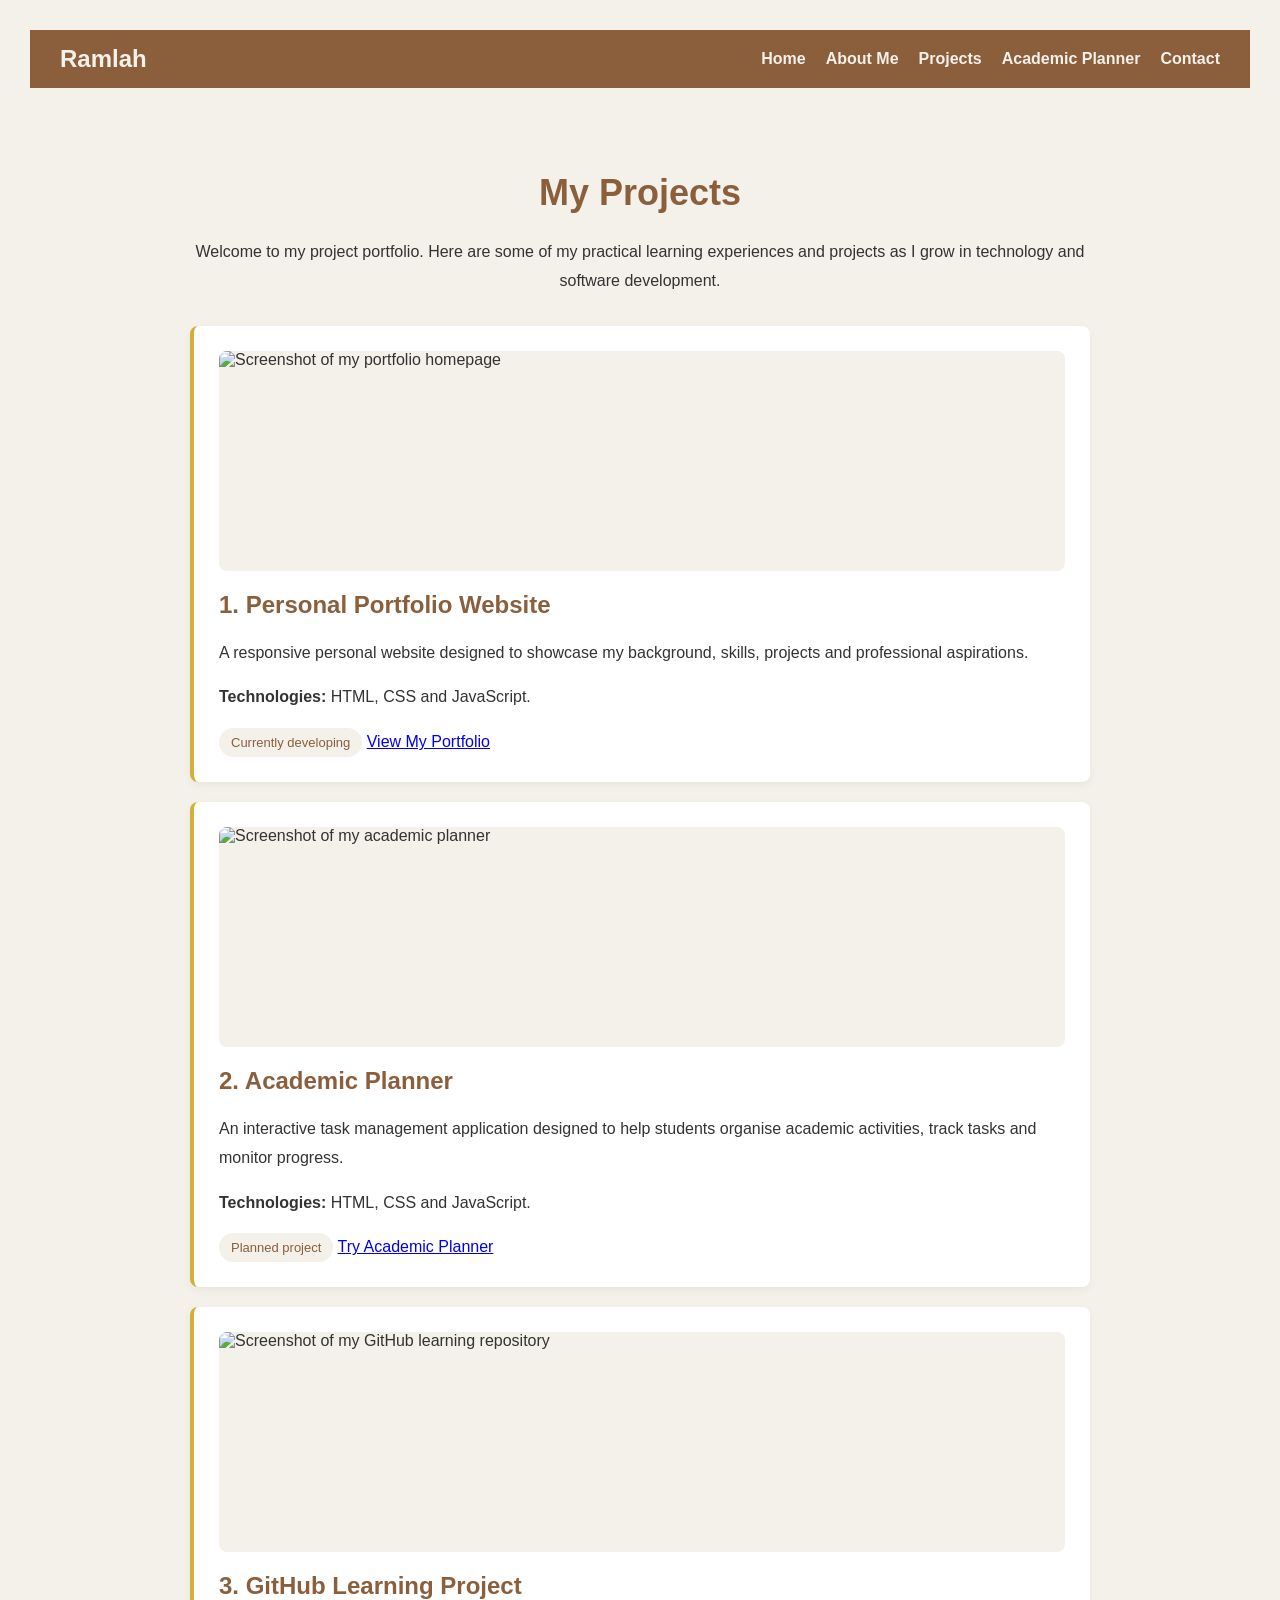
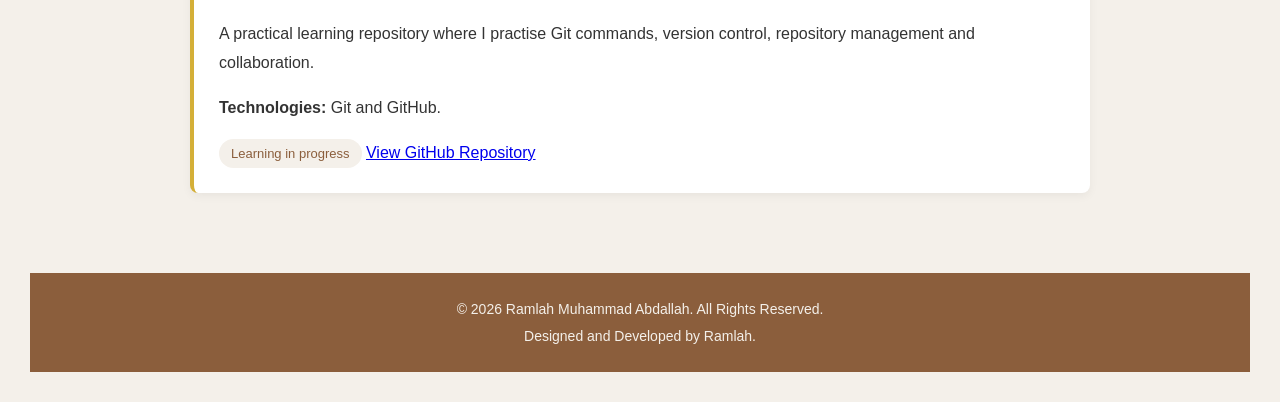
==== projects.html @ e2520ba1 "Add files via upload" ====
<!DOCTYPE html>
<html lang="en">

<head>
    <meta charset="UTF-8">
    <meta name="viewport" content="width=device-width, initial-scale=1.0">
    <title>My Projects | Ramlah Muhammad Abdallah</title>
    <link rel="stylesheet" href="style.css">
</head>

<body>

    <header>
        <nav>
            <h2>Ramlah</h2>

            <ul>
                <li><a href="index.html">Home</a></li>
                <li><a href="about.html">About Me</a></li>
                <li><a href="projects.html">Projects</a></li>
                <li><a href="planner.html">Academic Planner</a></li>
                <li><a href="contact.html">Contact</a></li>
            </ul>
        </nav>
    </header>

    <main class="projects-container">

        <h1>My Projects</h1>

        <p class="projects-intro">
            Welcome to my project portfolio. Here are some
            of my practical learning experiences and projects
            as I grow in technology and software development.
        </p>

        <section class="project-card">
          <img src="images/portfolio.png"
     alt="Screenshot of my portfolio homepage"
     class="project-image">
            <h2>1. Personal Portfolio Website</h2>

            <p>
                A responsive personal website designed to
                showcase my background, skills, projects
                and professional aspirations.
            </p>

            <p><strong>Technologies:</strong> HTML, CSS and JavaScript.</p>

            <span class="project-status">Currently developing</span>
          <a href="index.html">View My Portfolio</a>
        </section>

        <section class="project-card">
          <img src="images/planner.png"
     alt="Screenshot of my academic planner"
     class="project-image">
            <h2>2. Academic Planner</h2>

            <p>
                An interactive task management application
                designed to help students organise academic
                activities, track tasks and monitor progress.
            </p>

            <p><strong>Technologies:</strong> HTML, CSS and JavaScript.</p>

            <span class="project-status">Planned project</span>
          <a href="planner.html">Try Academic Planner</a>
        </section>

        <section class="project-card">
          <img src="images/github.png"
     alt="Screenshot of my GitHub learning repository"
     class="project-image">
            <h2>3. GitHub Learning Project</h2>

            <p>
                A practical learning repository where I
                practise Git commands, version control,
                repository management and collaboration.
            </p>

            <p><strong>Technologies:</strong> Git and GitHub.</p>

            <span class="project-status">Learning in progress</span>
          <a href="https://github.com/Ramlatou-067/github-learning" target="_blank">
    View GitHub Repository
          </a>
        </section>

    </main>

    <footer>
        <p>&copy; 2026 Ramlah Muhammad Abdallah. All Rights Reserved.</p>
        <p>Designed and Developed by Ramlah.</p>
    </footer>

</body>
</html>
---- style.css ----
body {
    background-color: #F4F0EA;
    color:       #333333;
    font-family: Arial, sans-serif;
    margin: 0;
    padding: 30px;
}

h1 {
    color:   #8B5E3C;
}

p {
    line-height: 1.6;
}
/* Navigation bar */
header {
    background-color: #8B5E3C;
    padding: 15px 30px;
}

nav {
    display: flex;
    justify-content: space-between;
    align-items: center;
}

nav h2 {
    color: #F4F0EA;
    margin: 0;
}

nav ul {
    list-style: none;
    display: flex;
    gap: 20px;
    margin: 0;
    padding: 0;
}

nav ul li a {
    color: #F4F0EA;
    text-decoration: none;
    font-weight: bold;
}

nav ul li a:hover {
    color: #D4AF37;
}
/* Homepage welcome section */
.hero {
    display: flex;
    align-items: center;
    justify-content: space-between;
    gap: 40px;
    padding: 70px 30px;
}

/* Introduction text */
.hero-text {
    flex: 1;
}

.hero-text .welcome {
    color: #8B5E3C;
    font-weight: bold;
    letter-spacing: 2px;
}

.hero-text h1 {
    color: #333333;
    font-size: 38px;
    margin-bottom: 10px;
}

.hero-text h2 {
    color: #8B5E3C;
    font-size: 23px;
    margin-top: 0;
}

.hero-text p {
    line-height: 1.8;
}

/* Explore button */
.hero-button {
    display: inline-block;
    background-color: #8B5E3C;
    color: #F4F0EA;
    padding: 12px 22px;
    border-radius: 6px;
    text-decoration: none;
    margin-top: 15px;
    transition: 0.3s;
}

.hero-button:hover {
    background-color: #D4AF37;
    color: #333333;
}

/* Temporary photograph area */
.hero-image {
    flex: 1;
    min-height: 320px;
    background-color: #E5D8C8;
    border: 2px dashed #8B5E3C;
    border-radius: 15px;
    display: flex;
    align-items: center;
    justify-content: center;
    text-align: center;
    padding: 15px;
}
/* Responsive design for mobile phones */
@media screen and (max-width: 768px) {

    nav {
        flex-direction: column;
        gap: 15px;
    }

    nav ul {
        flex-wrap: wrap;
        justify-content: center;
        gap: 12px;
    }

    .hero {
        flex-direction: column;
        padding: 40px 20px;
        gap: 25px;
    }

    .hero-text h1 {
        font-size: 30px;
    }

    .hero-text h2 {
        font-size: 20px;
    }

    .hero-image {
        width: 100%;
        min-height: 280px;
        box-sizing: border-box;
    }
}
/* Homepage footer */
footer {
    background-color: #8B5E3C;
    color: #F4F0EA;
    text-align: center;
    padding: 20px;
    margin-top: 30px;
}

footer p {
    margin: 5px;
    font-size: 14px;
}
/* About Me page */
.about-container {
    max-width: 900px;
    margin: 40px auto;
    padding: 20px;
}

.about-container h1 {
    color: #8B5E3C;
    text-align: center;
    font-size: 36px;
    margin-bottom: 35px;
}

.about-container section {
    background-color: #FFFFFF;
    padding: 22px;
    margin-bottom: 20px;
    border-left: 4px solid #D4AF37;
    border-radius: 8px;
    box-shadow: 0 3px 10px rgba(0, 0, 0, 0.05);
}

.about-container h2 {
    color: #8B5E3C;
}

.about-container p,
.about-container li {
    line-height: 1.8;
    color: #333333;
}

.about-container ul {
    padding-left: 25px;
}
/* Projects page */
.projects-container {
    max-width: 900px;
    margin: 40px auto;
    padding: 20px;
}

.projects-container h1 {
    color: #8B5E3C;
    text-align: center;
    font-size: 36px;
}

.projects-intro {
    text-align: center;
    line-height: 1.8;
    margin-bottom: 30px;
}

.project-card {
    background-color: #FFFFFF;
    padding: 25px;
    margin-bottom: 20px;
    border-left: 4px solid #D4AF37;
    border-radius: 8px;
    box-shadow: 0 3px 10px rgba(0, 0, 0, 0.05);
    transition: transform 0.3s;
}

.project-card:hover {
    transform: translateY(-5px);
}

.project-card h2 {
    color: #8B5E3C;
}

.project-card p {
    line-height: 1.8;
}

.project-status {
    display: inline-block;
    background-color: #F4F0EA;
    color: #8B5E3C;
    padding: 7px 12px;
    border-radius: 20px;
    font-size: 13px;
}
/* Academic Planner */
.planner-container {
    max-width: 800px;
    margin: 40px auto;
    padding: 20px;
}

.planner-container h1 {
    color: #8B5E3C;
    text-align: center;
}

.planner-container > p {
    text-align: center;
    line-height: 1.8;
}

.task-input {
    display: flex;
    gap: 10px;
    margin: 30px 0;
}

.task-input input {
    flex: 1;
    padding: 13px;
    border: 1px solid #8B5E3C;
    border-radius: 6px;
    font-size: 15px;
}

.task-input button {
    background-color: #8B5E3C;
    color: white;
    border: none;
    padding: 12px 20px;
    border-radius: 6px;
    cursor: pointer;
}

.task-input button:hover {
    background-color: #D4AF37;
    color: #333333;
}

.planner-container h2 {
    color: #8B5E3C;
}

#taskList {
    padding: 0;
    list-style: none;
}

@media screen and (max-width: 600px) {
    .task-input {
        flex-direction: column;
    }
}
/* Academic task items */
#taskList li {
    background-color: #FFFFFF;
    padding: 15px;
    margin-bottom: 12px;
    border-radius: 8px;
    display: flex;
    align-items: center;
    gap: 10px;
    flex-wrap: wrap;
    box-shadow: 0 2px 8px rgba(0, 0, 0, 0.05);
}

#taskList li span {
    flex: 1;
}

#taskList li button {
    background-color: #8B5E3C;
    color: white;
    border: none;
    padding: 8px 12px;
    border-radius: 5px;
    cursor: pointer;
}

#taskList li button:hover {
    background-color: #D4AF37;
    color: #333333;
}

.completed {
    text-decoration: line-through;
    color: #888888;
}

/* CONTACT PAGE */

.contact-container {
    max-width: 650px;
    margin: 50px auto;
    padding: 35px;
    background-color: #FFFFFF;
    border-radius: 12px;
    box-shadow: 0 4px 15px rgba(0, 0, 0, 0.08);
}

.contact-container h1 {
    color: #8B5E3C;
    text-align: center;
}

.contact-container > p {
    text-align: center;
    margin-bottom: 30px;
}

#contactForm {
    display: flex;
    flex-direction: column;
    gap: 12px;
}

#contactForm label {
    font-weight: bold;
    color: #333333;
}

#contactForm input,
#contactForm textarea {
    padding: 12px;
    border: 1px solid #D4AF37;
    border-radius: 6px;
    font-size: 15px;
    font-family: Arial, sans-serif;
}

#contactForm textarea {
    min-height: 120px;
    resize: vertical;
}

#contactForm input:focus,
#contactForm textarea:focus {
    outline: 2px solid #D4AF37;
}

#contactForm button {
    padding: 13px;
    background-color: #8B5E3C;
    color: #FFFFFF;
    border: none;
    border-radius: 6px;
    font-size: 16px;
    cursor: pointer;
    transition: 0.3s;
}

#contactForm button:hover {
    background-color: #D4AF37;
    color: #333333;
}

#formMessage {
    text-align: center;
    font-weight: bold;
    color: #8B5E3C;
}

/* CONTACT PAGE ON MOBILE */

@media screen and (max-width: 768px) {
    .contact-container {
        margin: 25px 15px;
        padding: 22px;
    }
}

/* EDUCATION TABLE */

.about-container table {
    width: 100%;
    border-collapse: collapse;
    margin-top: 20px;
    background-color: #FFFFFF;
}

.about-container th,
.about-container td {
    border: 1px solid #D4AF37;
    padding: 12px;
    text-align: left;
}

.about-container th {
    background-color: #8B5E3C;
    color: #FFFFFF;
}

.about-container tr:nth-child(even) {
    background-color: #F4F0EA;
}

/* PROJECT IMAGES */

.project-image {
    width: 100%;
    height: 220px;
    object-fit: contain;
    background-color: #F4F0EA;
    border-radius: 8px;
    margin-bottom: 15px;
    display: block;
}

@media screen and (max-width: 768px) {
    .project-image {
        height: 190px;
    }
}
.hero {
    display: flex;
    align-items: center;
    justify-content: space-between;
    gap: 30px;
}

.hero-text {
    flex: 1;
}

.hero-image {
    flex: 1;
    text-align: center;
}

.profile-image {
    width: 100%;
    max-width: 350px;
    height: 400px;
    object-fit: cover;
    border-radius: 15px;
}

@media screen and (max-width: 768px) {
    .hero {
        flex-direction: column;
        text-align: center;
    }

    .profile-image {
        max-width: 280px;
        height: auto;
    }
}
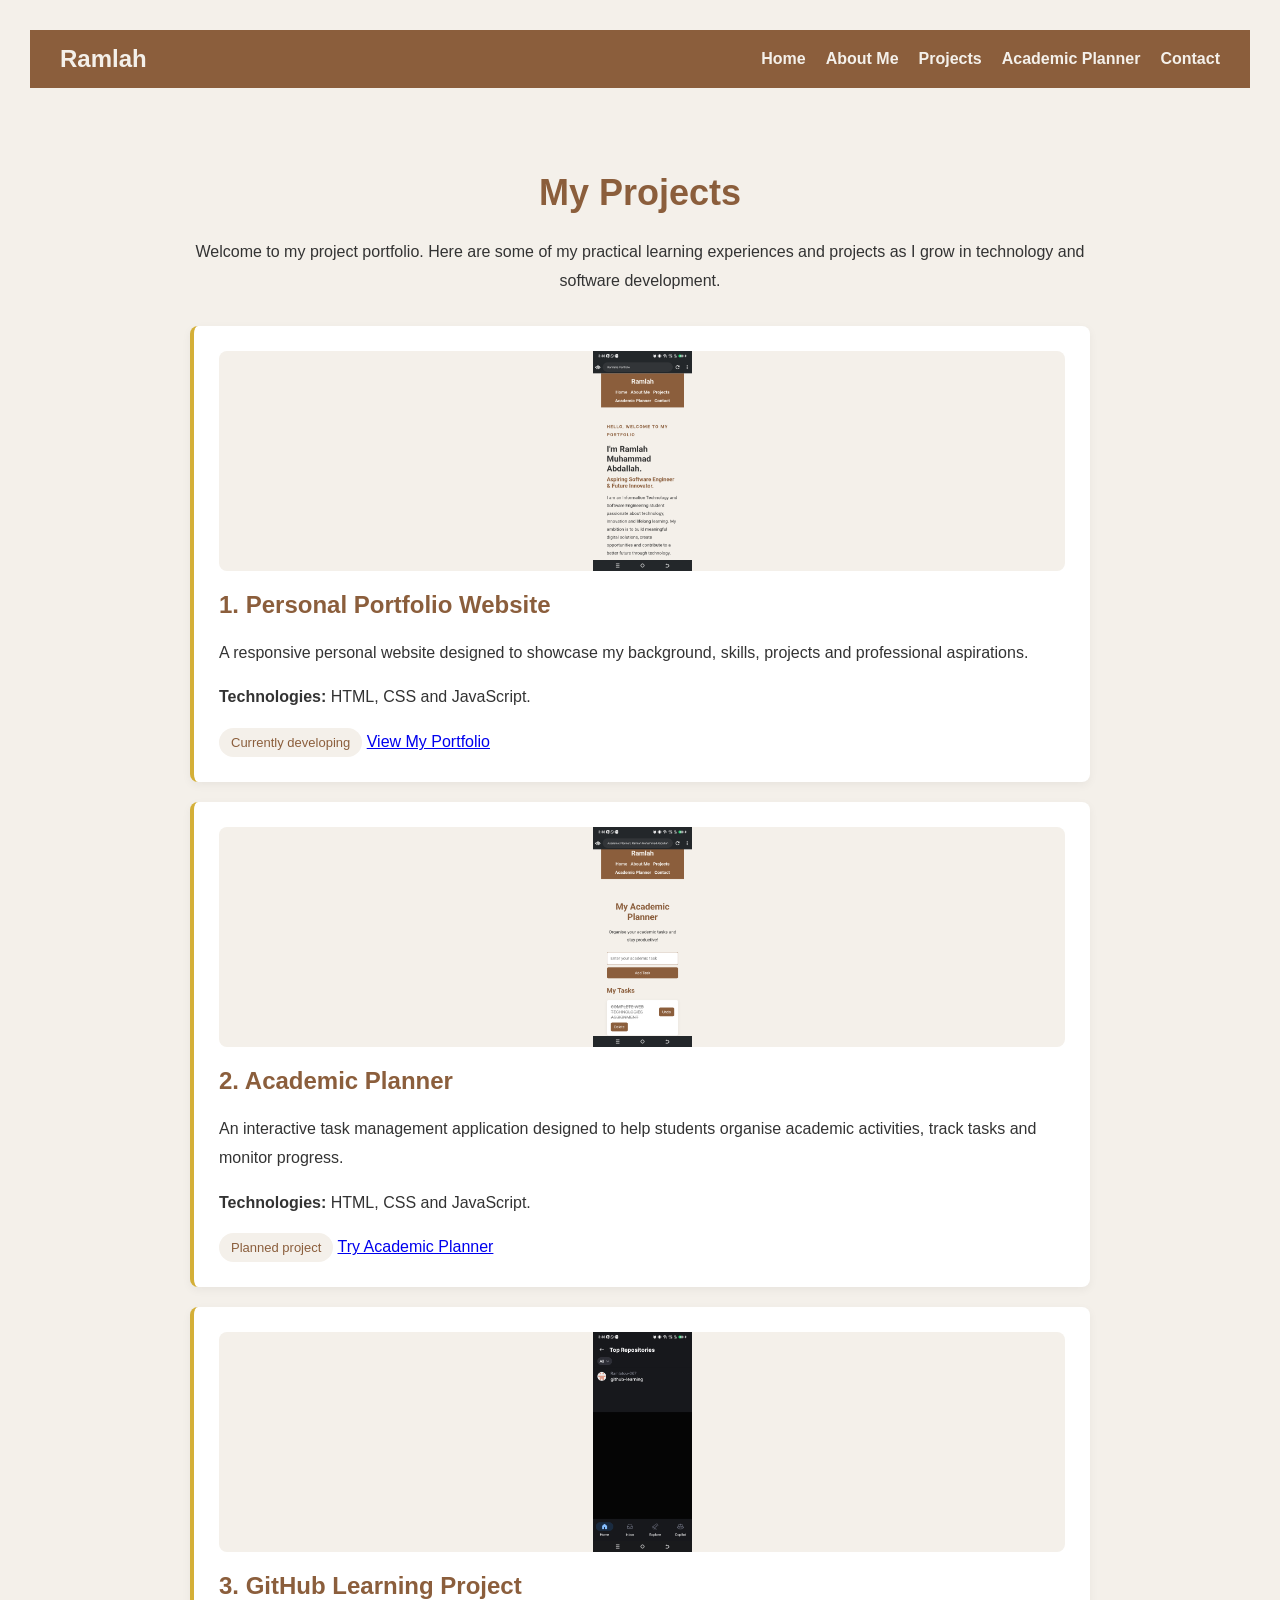
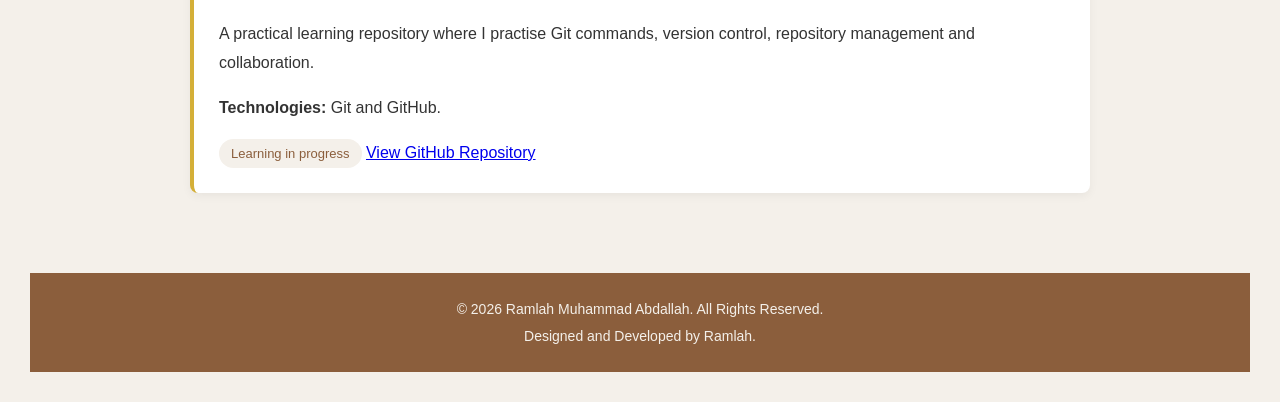
==== commit f057927a: "Add files via upload" ====
--- a/projects.html
+++ b/projects.html
@@ -36,7 +36,7 @@
         </p>
 
         <section class="project-card">
-          <img src="images/portfolio.png"
+          <img src="portfolio.png"
      alt="Screenshot of my portfolio homepage"
      class="project-image">
             <h2>1. Personal Portfolio Website</h2>
@@ -54,7 +54,7 @@
         </section>
 
         <section class="project-card">
-          <img src="images/planner.png"
+          <img src="planner.png"
      alt="Screenshot of my academic planner"
      class="project-image">
             <h2>2. Academic Planner</h2>
@@ -72,7 +72,7 @@
         </section>
 
         <section class="project-card">
-          <img src="images/github.png"
+          <img src="github.png"
      alt="Screenshot of my GitHub learning repository"
      class="project-image">
             <h2>3. GitHub Learning Project</h2>
